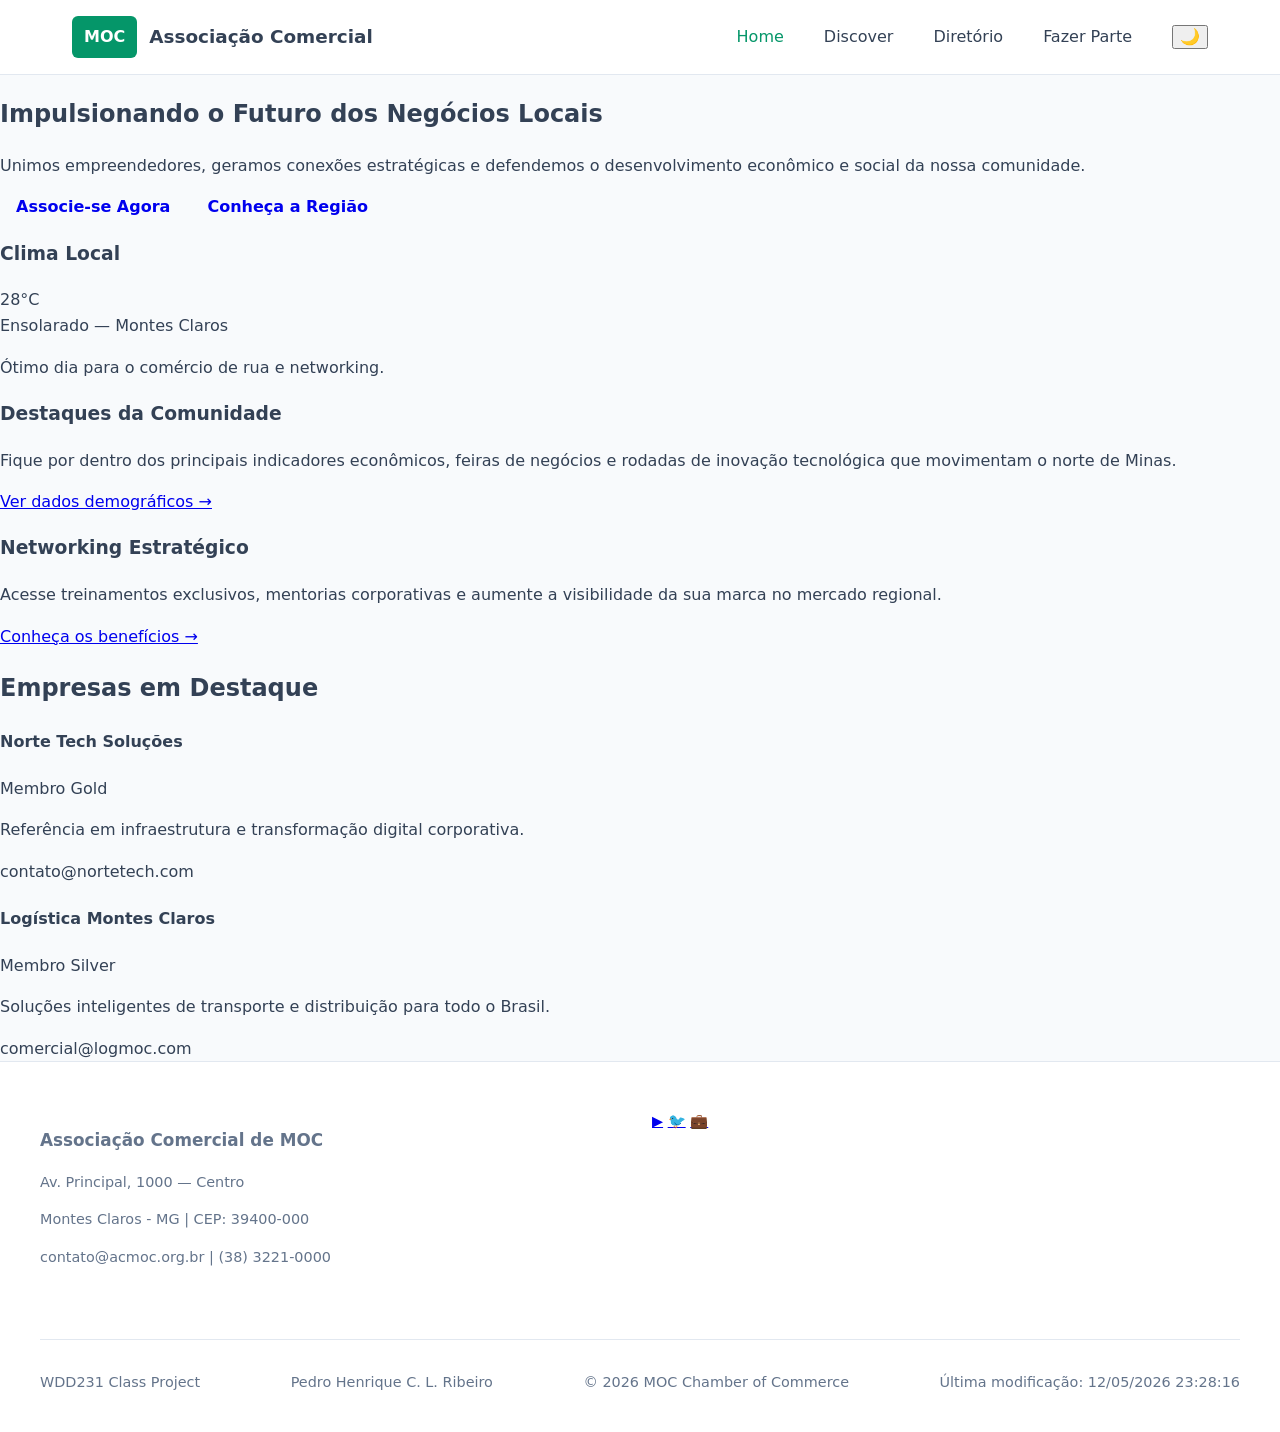
==== chamber/index.html @ 9d71e5c5 "correcting the folder to audit tool" ====
<!DOCTYPE html>
<html lang="pt-BR">
<head>
    <meta charset="UTF-8">
    <meta name="viewport" content="width=device-width, initial-scale=1.0">
    <title>Associação Comercial de Montes Claros</title>
    <meta name="description" content="Conectando empresas, fomentando o empreendedorismo e fortalecendo a economia de Montes Claros.">    
    <meta name="author" content="Pedro Henrique Cordeiro de Lacerda Ribeiro">
    <link rel="stylesheet" href="styles/normalize.css">
    <link rel="stylesheet" href="styles/mobile.css">
    <link rel="stylesheet" href="styles/desktop.css" media="(min-width: 768px)">
    <script src="scripts/main.js" defer></script>
</head>
<body>

    <header class="site-header">
        <div class="header-container">
            <div class="logo-area">
                <div class="logo-placeholder">MOC</div>
                <h1>Associação Comercial</h1>
            </div>
            
            <button class="menu-toggle" aria-label="Abrir Menu">
                <span class="hamburger"></span>
            </button>

            <nav class="main-nav">
                <ul>
                    <li><a href="index.html" class="active">Home</a></li>
                    <li><a href="discover.html">Discover</a></li>
                    <li><a href="directory.html">Diretório</a></li>
                    <li><a href="join.html">Fazer Parte</a></li>
                </ul>
                <button id="theme-toggle" class="theme-btn" aria-label="Alternar Tema">🌙</button>
            </nav>
        </div>
    </header>

    <main>
        <!-- Hero Section -->
        <section class="hero">
            <div class="hero-content">
                <h2>Impulsionando o Futuro dos Negócios Locais</h2>
                <p>Unimos empreendedores, geramos conexões estratégicas e defendemos o desenvolvimento econômico e social da nossa comunidade.</p>
                <div class="hero-actions">
                    <a href="join.html" class="btn btn-primary">Associe-se Agora</a>
                    <a href="discover.html" class="btn btn-secondary">Conheça a Região</a>
                </div>
            </div>
        </section>

        <!-- Grid de Conteúdo Principal -->
        <section class="home-grid">
            
            <!-- Card de Clima (Weather) -->
            <article class="info-card weather-card">
                <h3>Clima Local</h3>
                <div class="weather-info">
                    <div class="weather-temp">28°C</div>
                    <div class="weather-desc">Ensolarado — Montes Claros</div>
                </div>
                <p class="weather-alert">Ótimo dia para o comércio de rua e networking.</p>
            </article>

            <!-- Eventos e Informações da Comunidade -->
            <article class="info-card community-card">
                <h3>Destaques da Comunidade</h3>
                <p>Fique por dentro dos principais indicadores econômicos, feiras de negócios e rodadas de inovação tecnológica que movimentam o norte de Minas.</p>
                <a href="discover.html" class="card-link">Ver dados demográficos →</a>
            </article>

            <!-- Chamadas para Ação Rápidas -->
            <article class="info-card cta-card">
                <h3>Networking Estratégico</h3>
                <p>Acesse treinamentos exclusivos, mentorias corporativas e aumente a visibilidade da sua marca no mercado regional.</p>
                <a href="join.html" class="card-link">Conheça os benefícios →</a>
            </article>
        </section>

        <!-- Business Spotlights -->
        <section class="spotlight-section">
            <h2>Empresas em Destaque</h2>
            <div class="spotlight-grid">
                <div class="spotlight-card">
                    <h4>Norte Tech Soluções</h4>
                    <p class="tag">Membro Gold</p>
                    <p>Referência em infraestrutura e transformação digital corporativa.</p>
                    <span class="contact">contato@nortetech.com</span>
                </div>
                <div class="spotlight-card">
                    <h4>Logística Montes Claros</h4>
                    <p class="tag">Membro Silver</p>
                    <p>Soluções inteligentes de transporte e distribuição para todo o Brasil.</p>
                    <span class="contact">comercial@logmoc.com</span>
                </div>
            </div>
        </section>
    </main>

    <footer class="site-footer">
        <div class="footer-container">
            <div class="footer-info">
                <h3>Associação Comercial de MOC</h3>
                <p>Av. Principal, 1000 — Centro</p>
                <p>Montes Claros - MG | CEP: 39400-000</p>
                <p>contato@acmoc.org.br | (38) 3221-0000</p>
            </div>
            <div class="footer-social">
                <a href="#" aria-label="YouTube">▶️</a>
                <a href="#" aria-label="Twitter">🐦</a>
                <a href="#" aria-label="LinkedIn">💼</a>
            </div>
            <div class="footer-meta">
                <p>WDD231 Class Project</p>
                <p>Pedro Henrique C. L. Ribeiro</p>
                <p>&copy; <span id="year"></span> MOC Chamber of Commerce</p>
                <p class="last-modified">Última modificação: <span id="mod-date"></span></p>
            </div>
        </div>
    </footer>

</body>
</html>
---- chamber/styles/mobile.css ----
:root {
    --bg-primary: #f8fafc;
    --bg-surface: #ffffff;
    --text-main: #334155;
    --text-muted: #64748b;
    --brand-primary: #0f172a;
    --brand-accent: #059669;
    --border-color: #e2e8f0;
    --shadow: 0 4px 6px -1px rgb(0 0 0 / 0.05);
    --transition: all 0.3s ease;
}

[data-theme="dark"] {
    --bg-primary: #0f172a;
    --bg-surface: #1e293b;
    --text-main: #f1f5f9;
    --text-muted: #94a3b8;
    --brand-primary: #38bdf8;
    --brand-accent: #34d399;
    --border-color: #334155;
    --shadow: 0 4px 6px -1px rgb(0 0 0 / 0.5);
}

/* Estilos Globais Base */
html {
    box-sizing: border-box;
    font-family: system-ui, -apple-system, sans-serif;
    scroll-behavior: smooth;
}

*, *:before, *:after {
    box-sizing: inherit;
}

body {
    background-color: var(--bg-primary);
    color: var(--text-main);
    line-height: 1.6;
    transition: var(--transition);
    margin: 0;
}

/* Header e Menu Mobile */
.site-header {
    background-color: var(--bg-surface);
    border-bottom: 1px solid var(--border-color);
    position: sticky;
    top: 0;
    z-index: 1000;
}

.header-container {
    padding: 1rem;
    display: flex;
    justify-content: space-between;
    align-items: center;
}

.logo-area {
    display: flex;
    align-items: center;
    gap: 0.75rem;
}

.logo-placeholder {
    background-color: var(--brand-accent);
    color: #fff;
    padding: 0.5rem 0.75rem;
    font-weight: bold;
    border-radius: 6px;
}

.logo-area h1 {
    font-size: 1.15rem;
    margin: 0;
}

.menu-toggle {
    background: none;
    border: none;
    cursor: pointer;
    padding: 0.5rem;
}

.hamburger {
    display: block;
    width: 24px;
    height: 2px;
    background-color: var(--text-main);
    position: relative;
    transition: var(--transition);
}

.hamburger::before, .hamburger::after {
    content: '';
    position: absolute;
    width: 24px;
    height: 2px;
    background-color: var(--text-main);
    left: 0;
    transition: var(--transition);
}

.hamburger::before { top: -6px; }
.hamburger::after { top: 6px; }

.menu-toggle.open .hamburger { background-color: transparent; }
.menu-toggle.open .hamburger::before { transform: rotate(45deg); top: 0; }
.menu-toggle.open .hamburger::after { transform: rotate(-45deg); top: 0; }

.main-nav {
    display: none;
    position: absolute;
    top: 100%;
    left: 0;
    width: 100%;
    background-color: var(--bg-surface);
    border-bottom: 1px solid var(--border-color);
    padding: 1rem;
    box-shadow: var(--shadow);
}

.main-nav.open {
    display: flex;
    flex-direction: column;
    gap: 1rem;
}

.main-nav ul {
    list-style: none;
    padding: 0;
    margin: 0;
    display: flex;
    flex-direction: column;
    gap: 1rem;
}

.main-nav a {
    text-decoration: none;
    color: var(--text-main);
    font-weight: 500;
    display: block;
}

.main-nav a:hover, .main-nav a.active {
    color: var(--brand-accent);
}

/* --- NOVOS ESTILOS: Directory Controls & Buttons --- */
.directory-controls {
    padding: 1.5rem 1rem;
    display: flex;
    flex-direction: column;
    align-items: center;
    gap: 1rem;
}

.directory-controls h2 {
    margin: 0;
}

.view-buttons {
    display: flex;
    gap: 0.5rem;
}

.btn {
    padding: 0.5rem 1rem;
    border-radius: 6px;
    text-decoration: none;
    font-weight: 600;
    cursor: pointer;
    transition: var(--transition);
}

.btn-view {
    background-color: var(--bg-surface);
    border: 1px solid var(--border-color);
    color: var(--text-main);
}

.btn-view.active, .btn-view:hover {
    background-color: var(--brand-accent);
    color: #ffffff;
    border-color: var(--brand-accent);
}

/* --- NOVOS ESTILOS: Renderização dos Membros Dinâmicos --- */
#directory-container {
    padding: 1rem;
    display: flex;
    flex-direction: column;
    gap: 1.5rem;
}

.member-card {
    background-color: var(--bg-surface);
    padding: 1.5rem;
    border-radius: 12px;
    border: 1px solid var(--border-color);
    box-shadow: var(--shadow);
    text-align: center;
    position: relative;
    display: flex;
    flex-direction: column;
    align-items: center;
}

.member-card img {
    max-width: 120px;
    height: auto;
    object-fit: contain;
    margin-bottom: 1rem;
}

.member-card h3 {
    margin: 0.5rem 0;
}

.member-card .tagline {
    font-style: italic;
    color: var(--text-muted);
    font-size: 0.9rem;
}

.member-card hr {
    width: 100%;
    border: none;
    border-top: 1px solid var(--border-color);
    margin: 1rem 0;
}

.member-card p {
    margin: 0.25rem 0;
    font-size: 0.9rem;
}

.member-card a {
    color: var(--brand-accent);
    text-decoration: none;
    font-weight: bold;
}

/* Níveis de Membro (Badges) */
.badge {
    margin-top: 1rem;
    padding: 0.25rem 0.75rem;
    border-radius: 20px;
    font-size: 0.8rem;
    font-weight: bold;
}
.level-1 { background-color: var(--border-color); color: var(--text-main); }
.level-2 { background-color: #cbd5e1; color: #0f172a; }
.level-3 { background-color: #fef08a; color: #854d0e; } /* Gold look */

/* Comportamento List View no Mobile (fira uma coluna limpa) */
.list-view .member-card {
    padding: 1rem;
    text-align: left;
    align-items: flex-start;
}
.list-view .member-card img, 
.list-view .member-card .tagline, 
.list-view .member-card hr, 
.list-view .member-card .badge {
    display: none; /* Esconde coisas complexas na lista mobile */
}

/* Footer (Mobile) */
.site-footer {
    background-color: var(--bg-surface);
    border-top: 1px solid var(--border-color);
    padding: 2rem 1rem;
    text-align: center;
    font-size: 0.9rem;
    color: var(--text-muted);
}

.footer-container {
    display: flex;
    flex-direction: column;
    gap: 1.5rem;
}

.footer-meta {
    border-top: 1px solid var(--border-color);
    padding-top: 1rem;
}
---- chamber/styles/desktop.css ----
@media screen and (min-width: 768px) {

    .header-container {
        max-width: 1200px;
        margin: 0 auto;
        padding: 1rem 2rem;
    }

    .menu-toggle {
        display: none; 
    }

    .main-nav {
        display: flex !important; 
        position: static;
        width: auto;
        box-shadow: none;
        border: none;
        padding: 0;
        flex-direction: row;
        align-items: center;
        gap: 2.5rem;
    }

    .main-nav ul {
        flex-direction: row;
        gap: 2.5rem;
    }

    /* Ajuste de alinhamento dos controles do diretório */
    .directory-controls {
        max-width: 1200px;
        margin: 0 auto;
        flex-direction: row;
        justify-content: space-between;
        padding: 2rem;
    }

    /* --- COMPORTAMENTO DA GRID VIEW NO DESKTOP --- */
    .grid-view {
        max-width: 1200px;
        margin: 0 auto 3rem auto;
        display: grid !important;
        grid-template-columns: repeat(3, 1fr) !important; 
        gap: 2rem;
        padding: 0 2rem !important;
    }

    /* --- COMPORTAMENTO DA LIST VIEW NO DESKTOP --- */
    .list-view {
        max-width: 1200px;
        margin: 0 auto 3rem auto;
        display: flex !important;
        flex-direction: column !important;
        gap: 0.5rem !important;
        padding: 0 2rem !important;
    }

    .list-view .member-card {
        flex-direction: row !important;
        justify-content: space-between !important;
        align-items: center !important;
        padding: 0.75rem 1.5rem !important;
        border-radius: 6px !important;
        text-align: left !important;
    }

    /* Trazer de volta os itens ocultados na lista mobile, organizando-os horizontalmente */
    .list-view .member-card img,
    .list-view .member-card hr {
        display: none; /* Mantém a imagem fora para ficar uma lista limpa estilo texto */
    }

    .list-view .member-card h3 {
        margin: 0;
        flex: 1;
        font-size: 1rem;
    }

    .list-view .member-card p {
        margin: 0 1rem;
        font-size: 0.85rem;
    }

    .list-view .member-card .badge {
        margin-top: 0;
        display: inline-block;
    }

    /* Footer Desktop */
    .site-footer {
        padding: 3rem 2rem 1.5rem 2rem;
    }

    .footer-container {
        max-width: 1200px;
        margin: 0 auto;
        display: grid;
        grid-template-columns: repeat(2, 1fr);
        text-align: left;
        padding: 0;
    }

    .footer-meta {
        grid-column: span 2;
        display: flex;
        justify-content: space-between;
        align-items: center;
        margin-top: 2rem;
    }
}
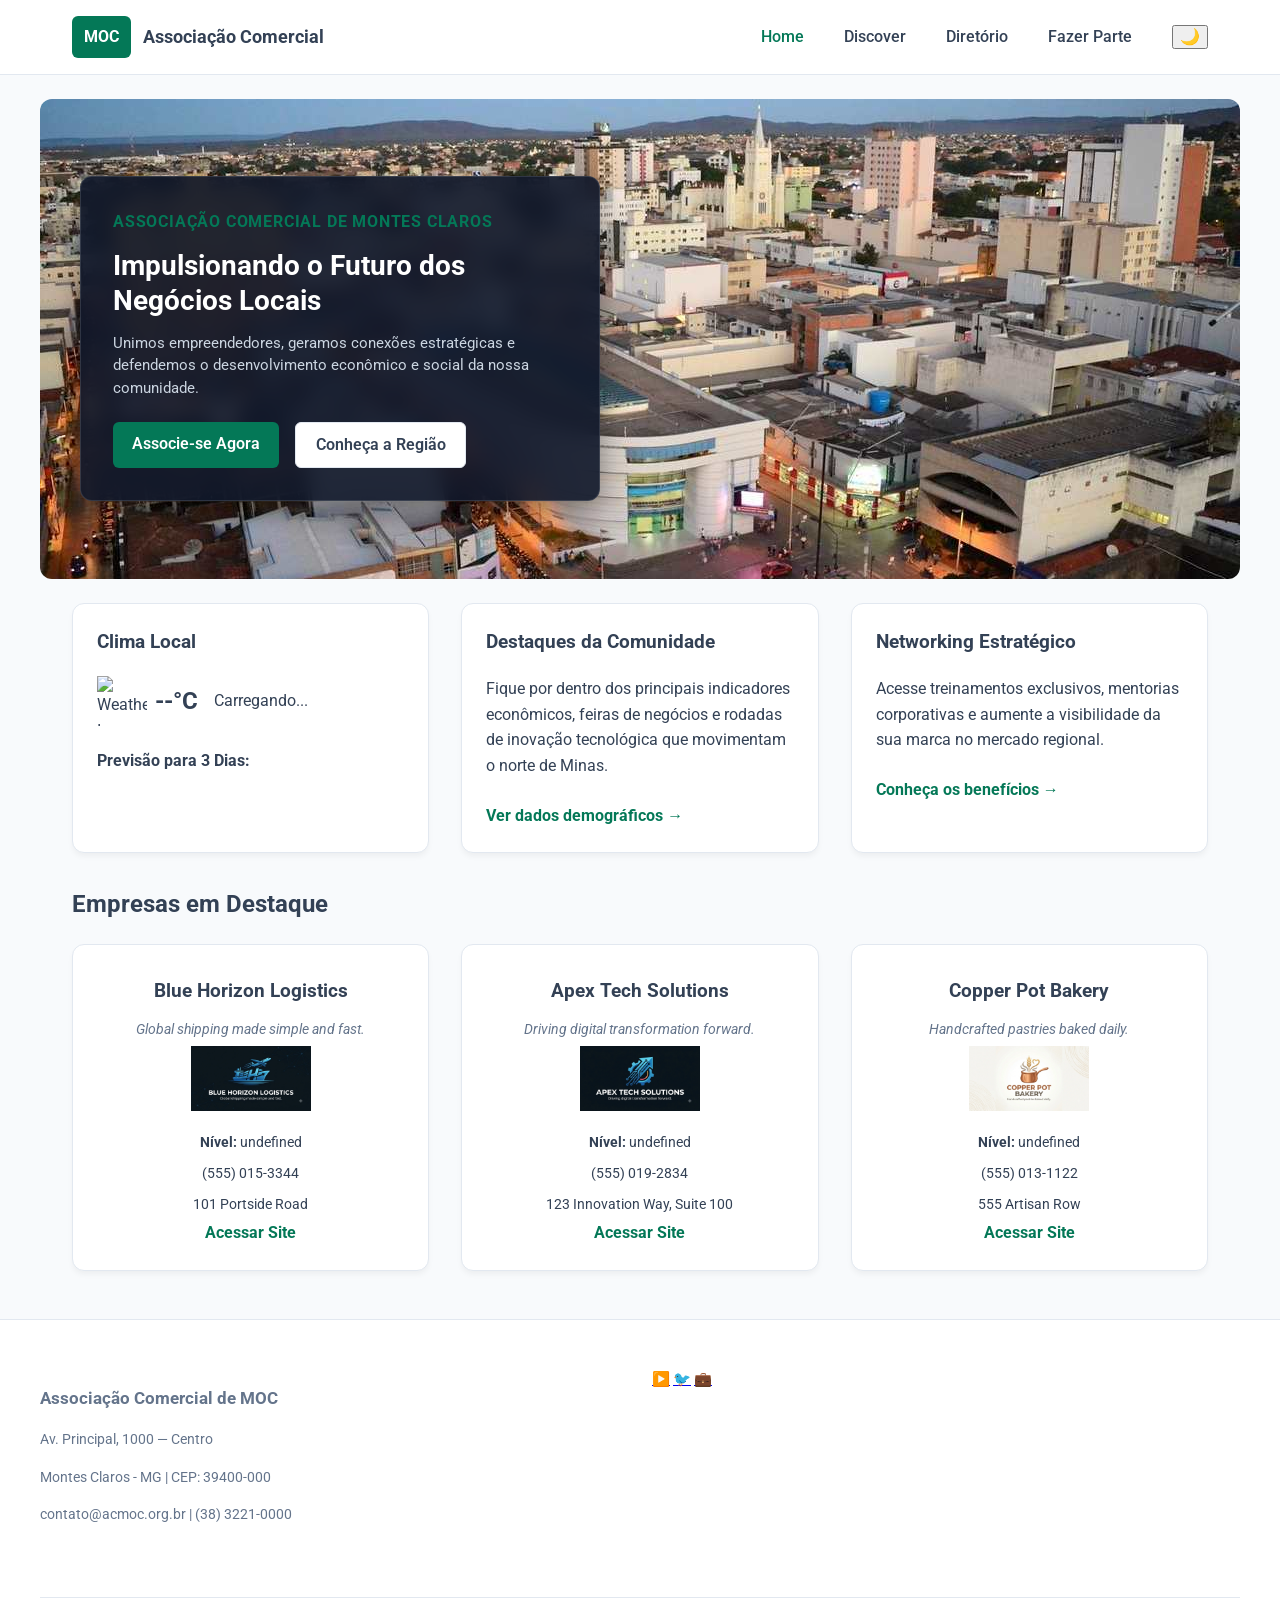
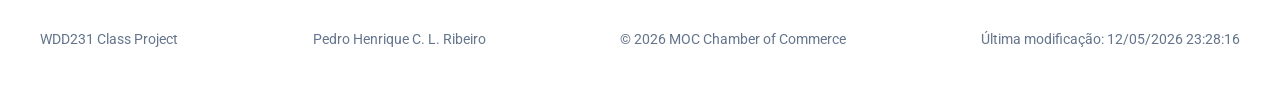
==== commit 5816ed79: "some updates do correct the page" ====
--- a/chamber/index.html
+++ b/chamber/index.html
@@ -3,13 +3,28 @@
 <head>
     <meta charset="UTF-8">
     <meta name="viewport" content="width=device-width, initial-scale=1.0">
-    <title>Associação Comercial de Montes Claros</title>
+    <title>Associação Comercial de Montes Claros - MOC Chamber</title>
     <meta name="description" content="Conectando empresas, fomentando o empreendedorismo e fortalecendo a economia de Montes Claros.">    
     <meta name="author" content="Pedro Henrique Cordeiro de Lacerda Ribeiro">
+    
+    <link rel="icon" href="images/favicon.ico" type="image/x-icon">
+
+    <meta property="og:title" content="Associação Comercial de Montes Claros">
+    <meta property="og:description" content="Conectando empresas, fomentando o empreendedorismo e fortalecendo a economia de Montes Claros.">
+    <meta property="og:image" content="https://pedrohlacerda.github.io/wdd231/chamber/images/montes-claros.jpg">
+    <meta property="og:url" content="https://pedrohlacerda.github.io/wdd231/chamber/index.html">
+
+    <link rel="preconnect" href="https://fonts.googleapis.com">
+    <link rel="preconnect" href="https://fonts.gstatic.com" crossorigin>
+    <link href="https://fonts.googleapis.com/css2?family=Roboto:wght@400;700&display=swap" rel="stylesheet">
+
     <link rel="stylesheet" href="styles/normalize.css">
     <link rel="stylesheet" href="styles/mobile.css">
     <link rel="stylesheet" href="styles/desktop.css" media="(min-width: 768px)">
+
     <script src="scripts/main.js" defer></script>
+    <script src="scripts/weather.js" defer></script>
+    <script src="scripts/spotlight.js" defer></script>    
 </head>
 <body>
 
@@ -17,7 +32,7 @@
         <div class="header-container">
             <div class="logo-area">
                 <div class="logo-placeholder">MOC</div>
-                <h1>Associação Comercial</h1>
+                <span class="site-title">Associação Comercial</span>
             </div>
             
             <button class="menu-toggle" aria-label="Abrir Menu">
@@ -37,39 +52,45 @@
     </header>
 
     <main>
-        <!-- Hero Section -->
         <section class="hero">
+            <picture>
+                <source media="(min-width: 768px)" srcset="images/montes-claros.jpg">
+                <img src="images/montes-claros-800.jpg" alt="Montes Claros Commercial District" class="hero-bg" width="800" height="400">
+            </picture>
             <div class="hero-content">
+                <h1>Associação Comercial de Montes Claros</h1>
                 <h2>Impulsionando o Futuro dos Negócios Locais</h2>
                 <p>Unimos empreendedores, geramos conexões estratégicas e defendemos o desenvolvimento econômico e social da nossa comunidade.</p>
                 <div class="hero-actions">
-                    <a href="join.html" class="btn btn-primary">Associe-se Agora</a>
-                    <a href="discover.html" class="btn btn-secondary">Conheça a Região</a>
+                    <a href="join.html" class="btn btn-action-primary">Associe-se Agora</a>
+                    <a href="discover.html" class="btn btn-action-secondary">Conheça a Região</a>
                 </div>
             </div>
         </section>
 
-        <!-- Grid de Conteúdo Principal -->
         <section class="home-grid">
             
-            <!-- Card de Clima (Weather) -->
             <article class="info-card weather-card">
                 <h3>Clima Local</h3>
                 <div class="weather-info">
-                    <div class="weather-temp">28°C</div>
-                    <div class="weather-desc">Ensolarado — Montes Claros</div>
+                    <div class="weather-current">
+                        <img id="weather-icon" src="" alt="Weather Icon" width="50" height="50">
+                        <span id="weather-temp" class="weather-temp">--°C</span>
+                    </div>
+                    <div id="weather-desc" class="weather-desc">Carregando...</div>
                 </div>
-                <p class="weather-alert">Ótimo dia para o comércio de rua e networking.</p>
+                <h4>Previsão para 3 Dias:</h4>
+                <ul id="weather-forecast" class="weather-forecast">
+
+                </ul>
             </article>
 
-            <!-- Eventos e Informações da Comunidade -->
             <article class="info-card community-card">
                 <h3>Destaques da Comunidade</h3>
                 <p>Fique por dentro dos principais indicadores econômicos, feiras de negócios e rodadas de inovação tecnológica que movimentam o norte de Minas.</p>
                 <a href="discover.html" class="card-link">Ver dados demográficos →</a>
             </article>
 
-            <!-- Chamadas para Ação Rápidas -->
             <article class="info-card cta-card">
                 <h3>Networking Estratégico</h3>
                 <p>Acesse treinamentos exclusivos, mentorias corporativas e aumente a visibilidade da sua marca no mercado regional.</p>
@@ -77,22 +98,10 @@
             </article>
         </section>
 
-        <!-- Business Spotlights -->
         <section class="spotlight-section">
             <h2>Empresas em Destaque</h2>
-            <div class="spotlight-grid">
-                <div class="spotlight-card">
-                    <h4>Norte Tech Soluções</h4>
-                    <p class="tag">Membro Gold</p>
-                    <p>Referência em infraestrutura e transformação digital corporativa.</p>
-                    <span class="contact">contato@nortetech.com</span>
-                </div>
-                <div class="spotlight-card">
-                    <h4>Logística Montes Claros</h4>
-                    <p class="tag">Membro Silver</p>
-                    <p>Soluções inteligentes de transporte e distribuição para todo o Brasil.</p>
-                    <span class="contact">comercial@logmoc.com</span>
-                </div>
+            <div id="spotlight-container" class="spotlight-grid">
+                
             </div>
         </section>
     </main>
--- a/chamber/styles/mobile.css
+++ b/chamber/styles/mobile.css
@@ -4,7 +4,7 @@
     --text-main: #334155;
     --text-muted: #64748b;
     --brand-primary: #0f172a;
-    --brand-accent: #059669;
+    --brand-accent: #047857;
     --border-color: #e2e8f0;
     --shadow: 0 4px 6px -1px rgb(0 0 0 / 0.05);
     --transition: all 0.3s ease;
@@ -21,10 +21,9 @@
     --shadow: 0 4px 6px -1px rgb(0 0 0 / 0.5);
 }
 
-/* Estilos Globais Base */
 html {
     box-sizing: border-box;
-    font-family: system-ui, -apple-system, sans-serif;
+    font-family: 'Roboto', sans-serif;
     scroll-behavior: smooth;
 }
 
@@ -40,7 +39,6 @@
     margin: 0;
 }
 
-/* Header e Menu Mobile */
 .site-header {
     background-color: var(--bg-surface);
     border-bottom: 1px solid var(--border-color);
@@ -70,9 +68,10 @@
     border-radius: 6px;
 }
 
-.logo-area h1 {
+.site-title {
     font-size: 1.15rem;
-    margin: 0;
+    font-weight: bold;
+    color: var(--text-main);
 }
 
 .menu-toggle {
@@ -146,31 +145,172 @@
     color: var(--brand-accent);
 }
 
-/* --- NOVOS ESTILOS: Directory Controls & Buttons --- */
-.directory-controls {
-    padding: 1.5rem 1rem;
-    display: flex;
-    flex-direction: column;
-    align-items: center;
-    gap: 1rem;
-}
-
-.directory-controls h2 {
-    margin: 0;
-}
-
-.view-buttons {
-    display: flex;
-    gap: 0.5rem;
-}
-
 .btn {
-    padding: 0.5rem 1rem;
+    padding: 0.6rem 1.2rem;
     border-radius: 6px;
     text-decoration: none;
     font-weight: 600;
     cursor: pointer;
+    display: inline-block;
     transition: var(--transition);
+    border: none;
+}
+
+.btn-action-primary {
+    background-color: var(--brand-accent);
+    color: #ffffff;
+}
+
+.btn-action-primary:hover {
+    filter: brightness(1.1);
+}
+
+.btn-action-secondary {
+    background-color: var(--bg-surface);
+    color: var(--text-main);
+    border: 1px solid var(--border-color);
+}
+
+.btn-action-secondary:hover {
+    background-color: var(--border-color);
+}
+
+.hero {
+    position: relative;
+    border-radius: 12px;
+    overflow: hidden;
+    margin: 1rem;
+}
+
+.hero-bg {
+    width: 100%;
+    height: 380px;
+    object-fit: cover;
+    display: block;
+}
+
+.hero-content {
+    position: absolute;
+    bottom: 0;
+    left: 0;
+    right: 0;
+    background: linear-gradient(transparent, rgba(15, 23, 42, 0.95));
+    color: #ffffff;
+    padding: 1.5rem;
+    display: flex;
+    flex-direction: column;
+    gap: 0.5rem;
+}
+
+.hero-content h1 {
+    font-size: 1.1rem;
+    margin: 0;
+    color: var(--brand-accent);
+}
+
+.hero-content h2 {
+    font-size: 1.25rem;
+    margin: 0;
+    color: #ffffff;
+}
+
+.hero-content p {
+    font-size: 0.875rem;
+    margin: 0 0 0.5rem 0;
+    color: #cbd5e1;
+}
+
+.hero-actions {
+    display: flex;
+    gap: 0.75rem;
+    flex-wrap: wrap;
+}
+
+.home-grid {
+    padding: 1rem;
+    display: flex;
+    flex-direction: column;
+    gap: 1.5rem;
+}
+
+.info-card {
+    background-color: var(--bg-surface);
+    padding: 1.5rem;
+    border-radius: 12px;
+    border: 1px solid var(--border-color);
+    box-shadow: var(--shadow);
+}
+
+.info-card h3 {
+    margin-top: 0;
+}
+
+.card-link {
+    color: var(--brand-accent);
+    text-decoration: none;
+    font-weight: bold;
+    display: inline-block;
+    margin-top: 0.5rem;
+}
+
+.weather-info {
+    display: flex;
+    align-items: center;
+    gap: 1rem;
+    margin-bottom: 0.5rem;
+}
+
+.weather-current {
+    display: flex;
+    align-items: center;
+    gap: 0.5rem;
+}
+
+.weather-temp {
+    font-size: 1.5rem;
+    font-weight: bold;
+}
+
+.weather-forecast {
+    list-style: none;
+    padding: 0;
+    margin: 0.5rem 0 0 0;
+}
+
+.weather-forecast li {
+    padding: 0.35rem 0;
+    border-bottom: 1px dashed var(--border-color);
+    font-size: 0.9rem;
+    display: flex;
+    justify-content: space-between;
+    align-items: center;
+}
+
+.spotlight-section {
+    padding: 1rem;
+}
+
+.spotlight-grid {
+    display: flex;
+    flex-direction: column;
+    gap: 1.5rem;
+}
+
+.directory-controls {
+    padding: 1.5rem 1rem;
+    display: flex;
+    flex-direction: column;
+    align-items: center;
+    gap: 1rem;
+}
+
+.directory-controls h2 {
+    margin: 0;
+}
+
+.view-buttons {
+    display: flex;
+    gap: 0.5rem;
 }
 
 .btn-view {
@@ -185,7 +325,6 @@
     border-color: var(--brand-accent);
 }
 
-/* --- NOVOS ESTILOS: Renderização dos Membros Dinâmicos --- */
 #directory-container {
     padding: 1rem;
     display: flex;
@@ -241,7 +380,6 @@
     font-weight: bold;
 }
 
-/* Níveis de Membro (Badges) */
 .badge {
     margin-top: 1rem;
     padding: 0.25rem 0.75rem;
@@ -251,9 +389,8 @@
 }
 .level-1 { background-color: var(--border-color); color: var(--text-main); }
 .level-2 { background-color: #cbd5e1; color: #0f172a; }
-.level-3 { background-color: #fef08a; color: #854d0e; } /* Gold look */
-
-/* Comportamento List View no Mobile (fira uma coluna limpa) */
+.level-3 { background-color: #fef08a; color: #854d0e; }
+
 .list-view .member-card {
     padding: 1rem;
     text-align: left;
@@ -263,10 +400,9 @@
 .list-view .member-card .tagline, 
 .list-view .member-card hr, 
 .list-view .member-card .badge {
-    display: none; /* Esconde coisas complexas na lista mobile */
-}
-
-/* Footer (Mobile) */
+    display: none;
+}
+
 .site-footer {
     background-color: var(--bg-surface);
     border-top: 1px solid var(--border-color);
--- a/chamber/styles/desktop.css
+++ b/chamber/styles/desktop.css
@@ -27,7 +27,78 @@
         gap: 2.5rem;
     }
 
-    /* Ajuste de alinhamento dos controles do diretório */
+    .hero {
+        position: relative;
+        max-width: 1200px; 
+        margin: 1.5rem auto; 
+        min-height: 480px; 
+        border-radius: 12px;
+        overflow: hidden;
+        display: flex;
+        align-items: center; 
+    }
+
+    .hero picture {
+        position: absolute;
+        top: 0;
+        left: 0;
+        width: 100%;
+        height: 100%;
+        z-index: 1;
+    }
+
+    .hero-bg {
+        width: 100%;
+        height: 100%;
+        object-fit: cover;
+        object-position: center 25%; 
+    }
+
+    .hero-content {
+        position: relative;
+        z-index: 2;
+        margin-left: 2.5rem;
+        max-width: 520px;
+        width: calc(100% - 5rem);
+        height: auto; 
+        background: rgba(15, 23, 42, 0.90);
+        backdrop-filter: blur(10px);
+        padding: 2rem;
+        border-radius: 12px;
+        border: 1px solid rgba(255, 255, 255, 0.12);
+        box-shadow: 0 10px 30px rgba(0, 0, 0, 0.4);
+        display: flex;
+        flex-direction: column;
+        gap: 0.85rem;
+    }
+
+    .hero-content h1 {
+        font-size: 1rem;
+        text-transform: uppercase;
+        letter-spacing: 0.05em;
+    }
+
+    .hero-content h2 {
+        font-size: 1.75rem;
+        line-height: 1.25;
+        color: #ffffff;
+        margin: 0;
+    }
+
+    .hero-content p {
+        font-size: 0.95rem;
+        line-height: 1.5;
+        color: #cbd5e1;
+        margin: 0;
+    }
+
+    .hero-actions {
+        display: flex;
+        gap: 1rem;
+        margin-top: 0.5rem;
+        flex-wrap: wrap; 
+    }
+
     .directory-controls {
         max-width: 1200px;
         margin: 0 auto;
@@ -36,7 +107,6 @@
         padding: 2rem;
     }
 
-    /* --- COMPORTAMENTO DA GRID VIEW NO DESKTOP --- */
     .grid-view {
         max-width: 1200px;
         margin: 0 auto 3rem auto;
@@ -46,7 +116,6 @@
         padding: 0 2rem !important;
     }
 
-    /* --- COMPORTAMENTO DA LIST VIEW NO DESKTOP --- */
     .list-view {
         max-width: 1200px;
         margin: 0 auto 3rem auto;
@@ -65,10 +134,9 @@
         text-align: left !important;
     }
 
-    /* Trazer de volta os itens ocultados na lista mobile, organizando-os horizontalmente */
     .list-view .member-card img,
     .list-view .member-card hr {
-        display: none; /* Mantém a imagem fora para ficar uma lista limpa estilo texto */
+        display: none; 
     }
 
     .list-view .member-card h3 {
@@ -87,7 +155,27 @@
         display: inline-block;
     }
 
-    /* Footer Desktop */
+    .home-grid {
+        max-width: 1200px;
+        margin: 0 auto 2rem auto;
+        padding: 0 2rem;
+        display: grid;
+        grid-template-columns: repeat(3, 1fr);
+        gap: 2rem;
+    }
+
+    .spotlight-section {
+        max-width: 1200px;
+        margin: 0 auto;
+        padding: 0 2rem 3rem 2rem;
+    }
+
+    .spotlight-grid {
+        display: grid;
+        grid-template-columns: repeat(3, 1fr);
+        gap: 2rem;
+    }
+
     .site-footer {
         padding: 3rem 2rem 1.5rem 2rem;
     }
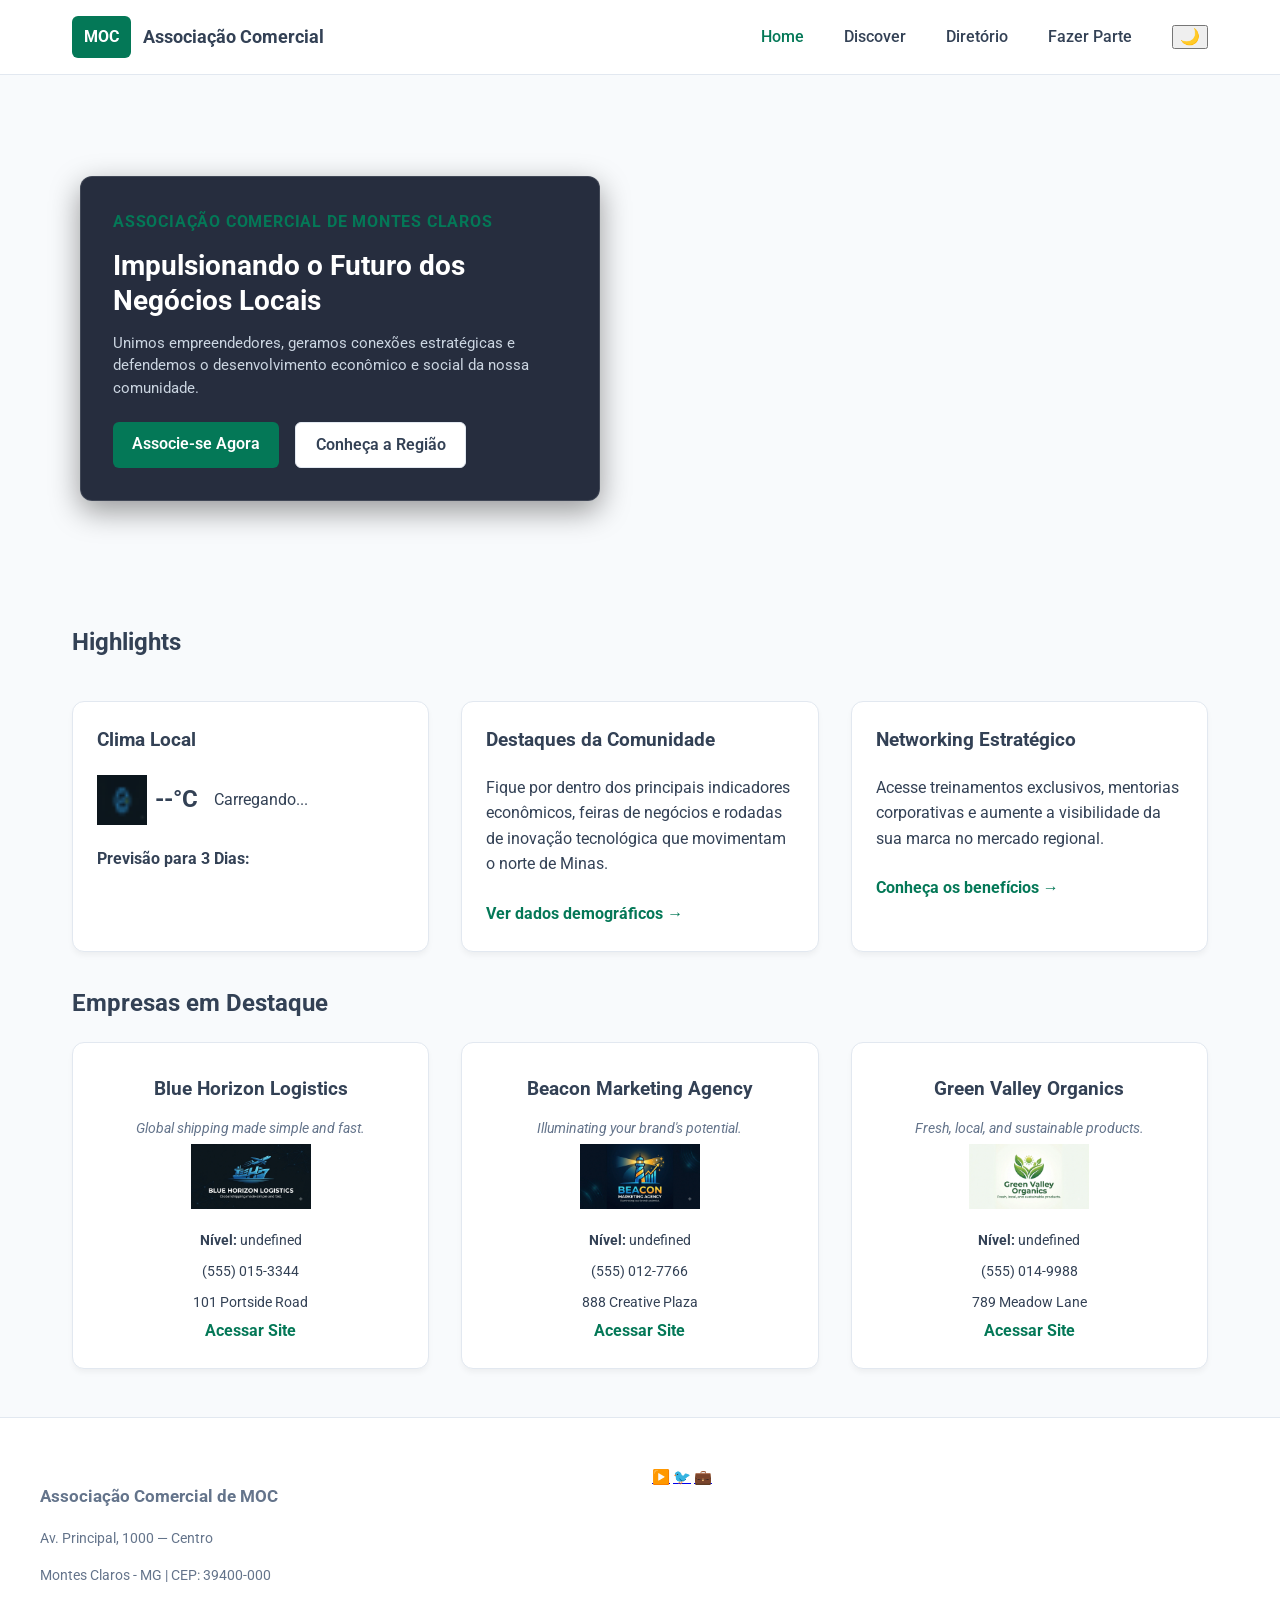
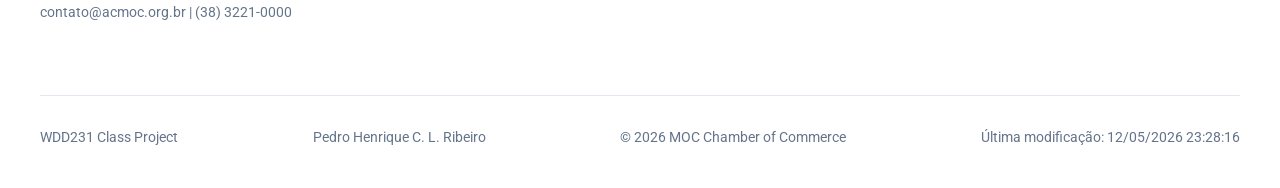
==== commit c148630c: "some more changes" ====
--- a/chamber/index.html
+++ b/chamber/index.html
@@ -11,7 +11,7 @@
 
     <meta property="og:title" content="Associação Comercial de Montes Claros">
     <meta property="og:description" content="Conectando empresas, fomentando o empreendedorismo e fortalecendo a economia de Montes Claros.">
-    <meta property="og:image" content="https://pedrohlacerda.github.io/wdd231/chamber/images/montes-claros.jpg">
+    <meta property="og:image" content="https://pedrolacerda.github.io/wdd231/chamber/images/montes-claros.jpg">
     <meta property="og:url" content="https://pedrohlacerda.github.io/wdd231/chamber/index.html">
 
     <link rel="preconnect" href="https://fonts.googleapis.com">
@@ -69,12 +69,12 @@
         </section>
 
         <section class="home-grid">
-            
+            <h2 class="visually-hidden">Highlights</h2>
             <article class="info-card weather-card">
                 <h3>Clima Local</h3>
                 <div class="weather-info">
                     <div class="weather-current">
-                        <img id="weather-icon" src="" alt="Weather Icon" width="50" height="50">
+                        <img id="weather-icon" src="images/favicon.png" alt="Weather Icon" width="50" height="50">
                         <span id="weather-temp" class="weather-temp">--°C</span>
                     </div>
                     <div id="weather-desc" class="weather-desc">Carregando...</div>
--- a/chamber/styles/desktop.css
+++ b/chamber/styles/desktop.css
@@ -155,6 +155,11 @@
         display: inline-block;
     }
 
+    .home-grid h2 {
+        grid-column: 1 / -1;
+        margin-bottom: 0.5rem;
+    }
+
     .home-grid {
         max-width: 1200px;
         margin: 0 auto 2rem auto;
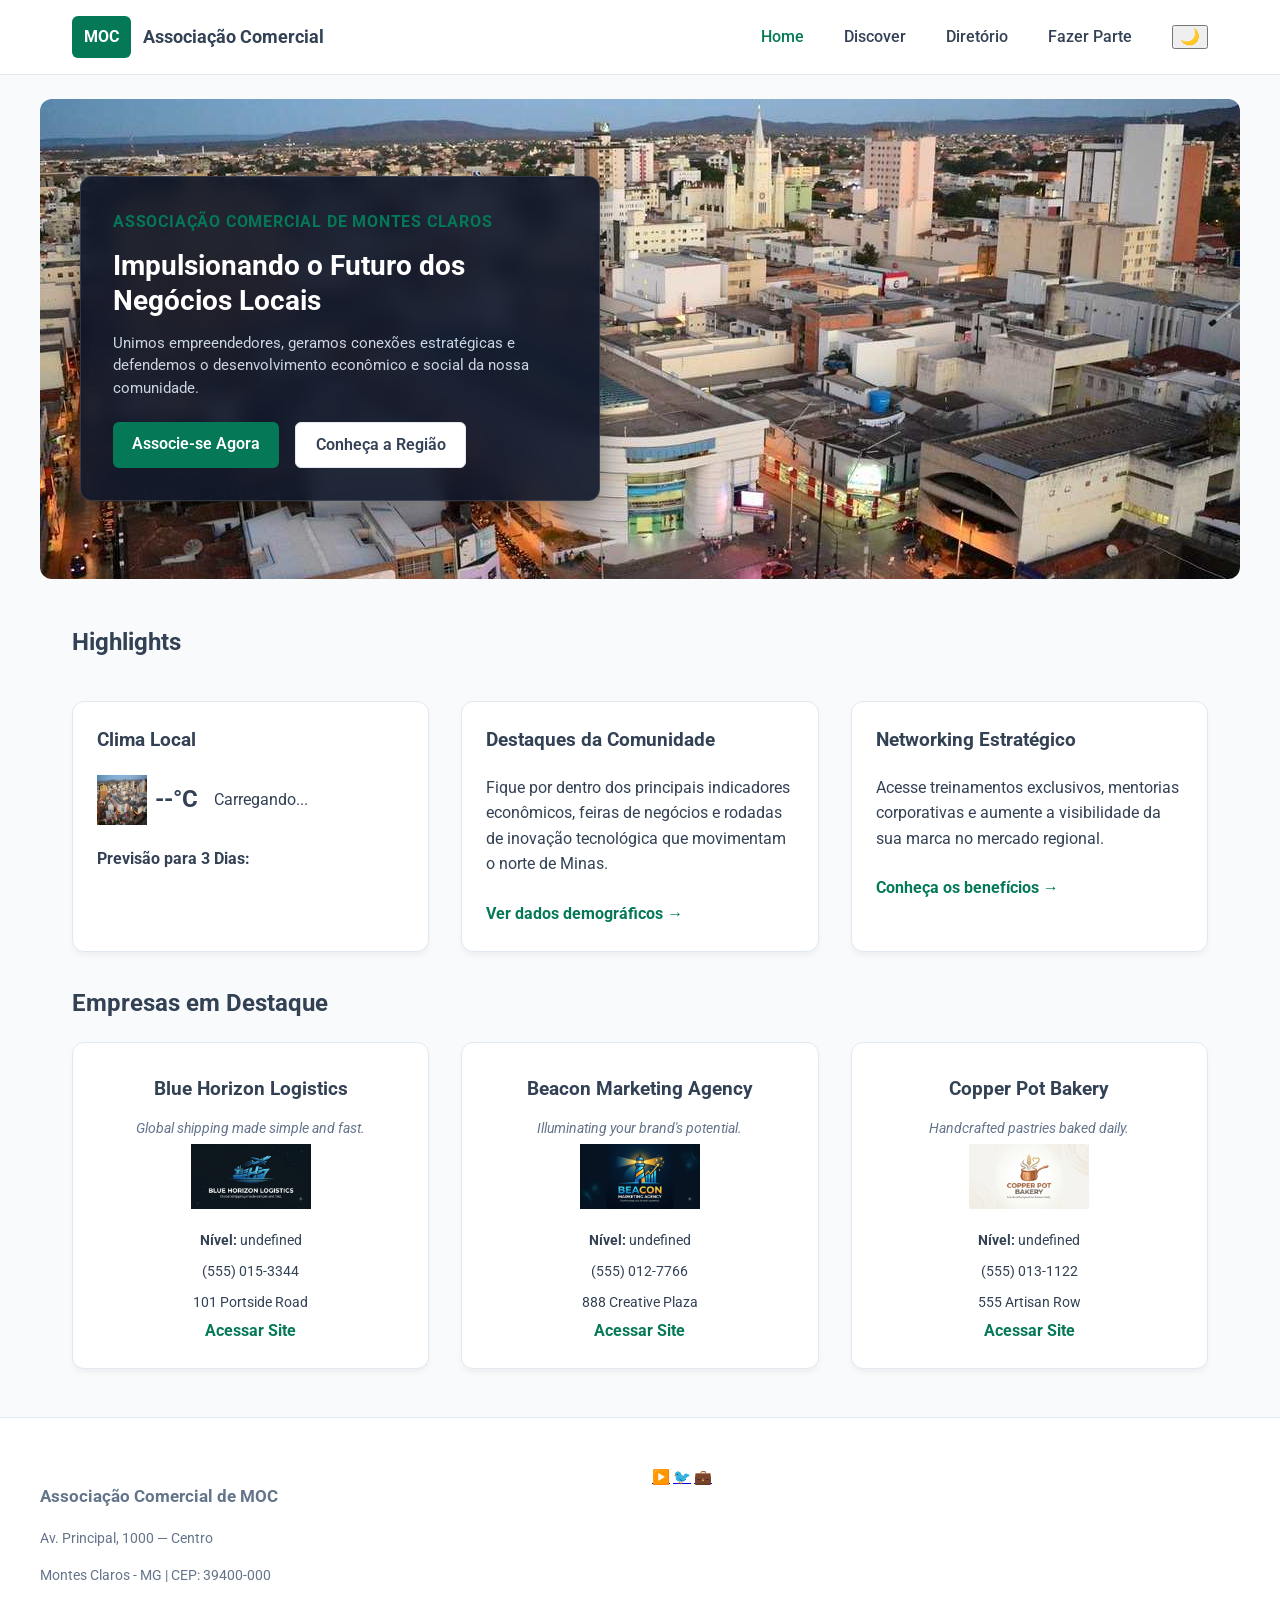
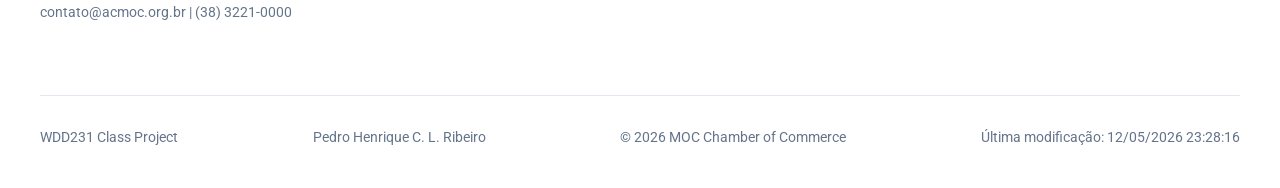
==== commit 292251a6: "one more update" ====
--- a/chamber/index.html
+++ b/chamber/index.html
@@ -74,7 +74,7 @@
                 <h3>Clima Local</h3>
                 <div class="weather-info">
                     <div class="weather-current">
-                        <img id="weather-icon" src="images/favicon.png" alt="Weather Icon" width="50" height="50">
+                        <img id="weather-icon" src="images/montes-claros-800.jpg" alt="Weather Icon" width="50" height="50">
                         <span id="weather-temp" class="weather-temp">--°C</span>
                     </div>
                     <div id="weather-desc" class="weather-desc">Carregando...</div>
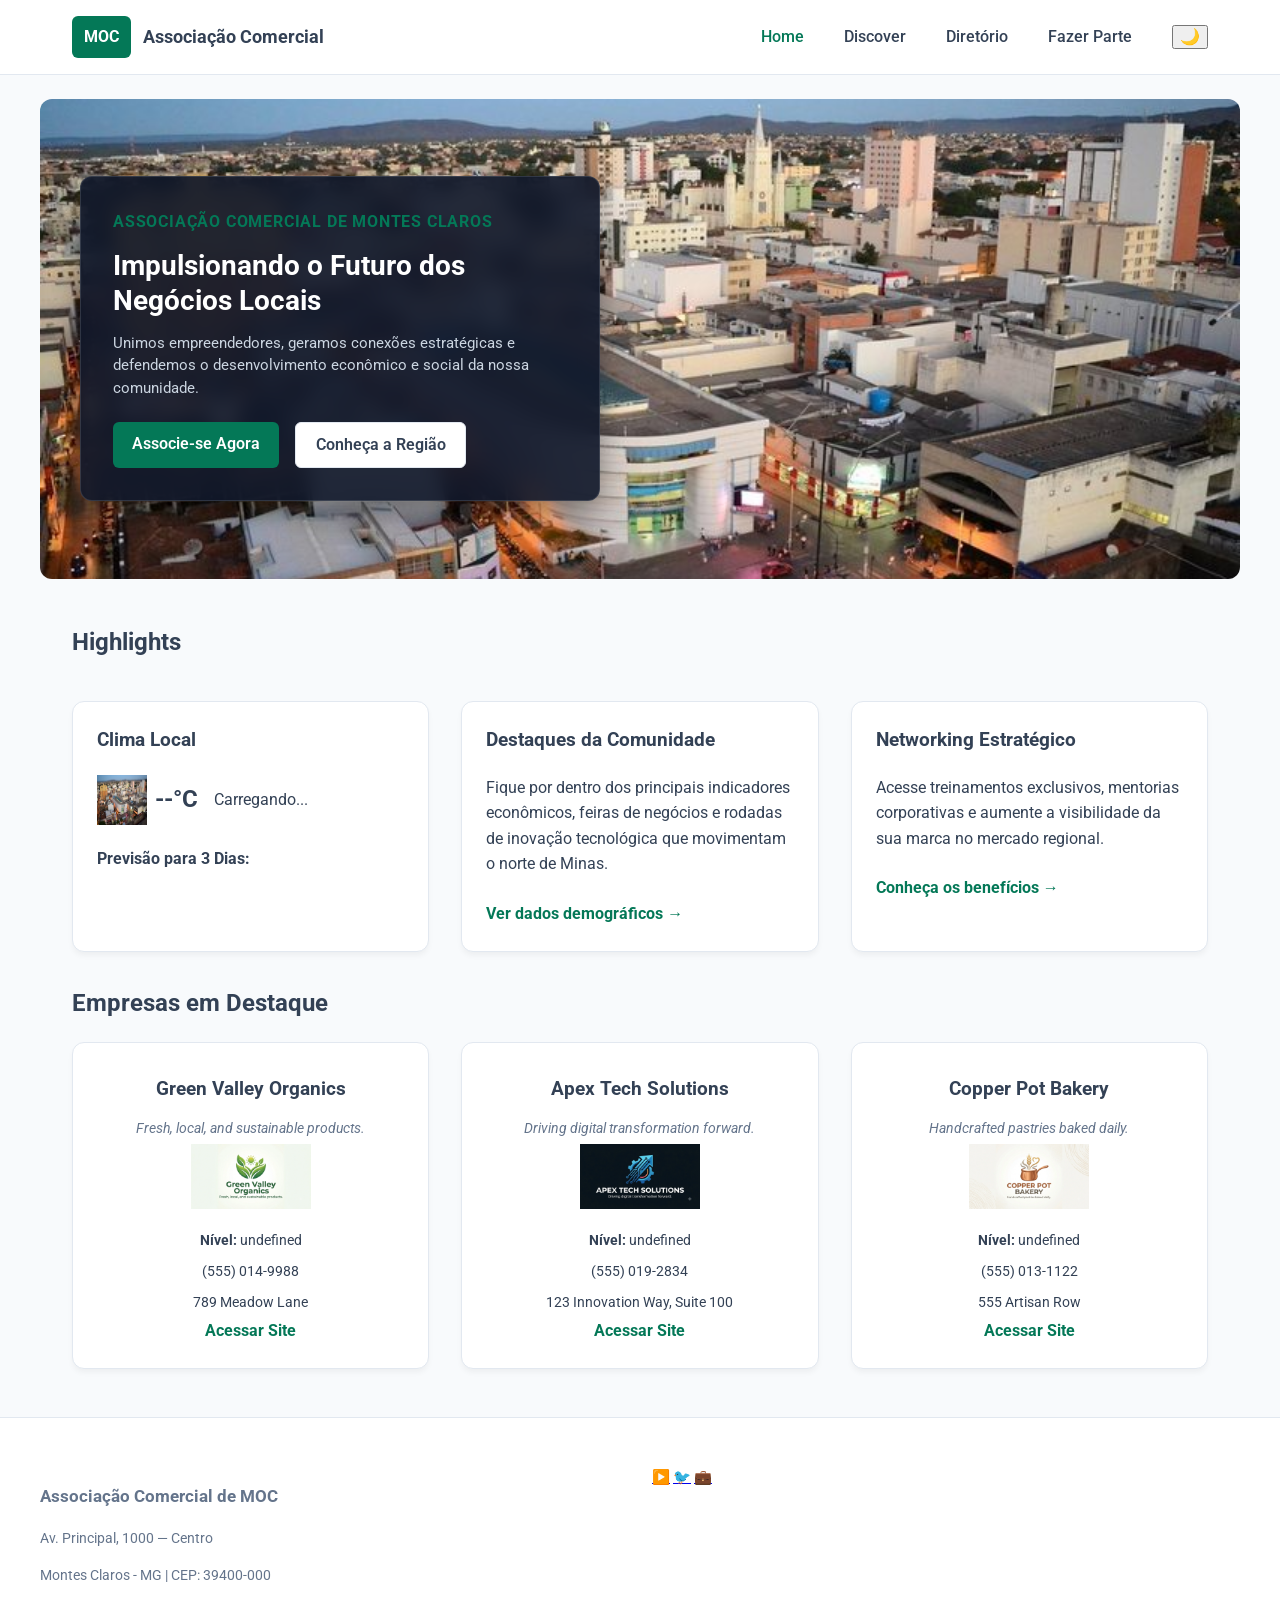
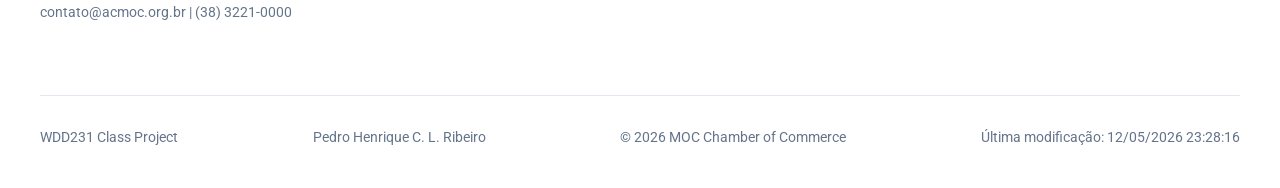
==== commit d1bce556: "more name corrections" ====
--- a/chamber/index.html
+++ b/chamber/index.html
@@ -11,8 +11,8 @@
 
     <meta property="og:title" content="Associação Comercial de Montes Claros">
     <meta property="og:description" content="Conectando empresas, fomentando o empreendedorismo e fortalecendo a economia de Montes Claros.">
-    <meta property="og:image" content="https://pedrolacerda.github.io/wdd231/chamber/images/montes-claros.jpg">
-    <meta property="og:url" content="https://pedrohlacerda.github.io/wdd231/chamber/index.html">
+    <meta property="og:image" content="https://pedrodelacerda.github.io/wdd231/chamber/images/montes-claros.jpg">
+    <meta property="og:url" content="https://pedrodelacerda.github.io/wdd231/chamber/index.html">
 
     <link rel="preconnect" href="https://fonts.googleapis.com">
     <link rel="preconnect" href="https://fonts.gstatic.com" crossorigin>
